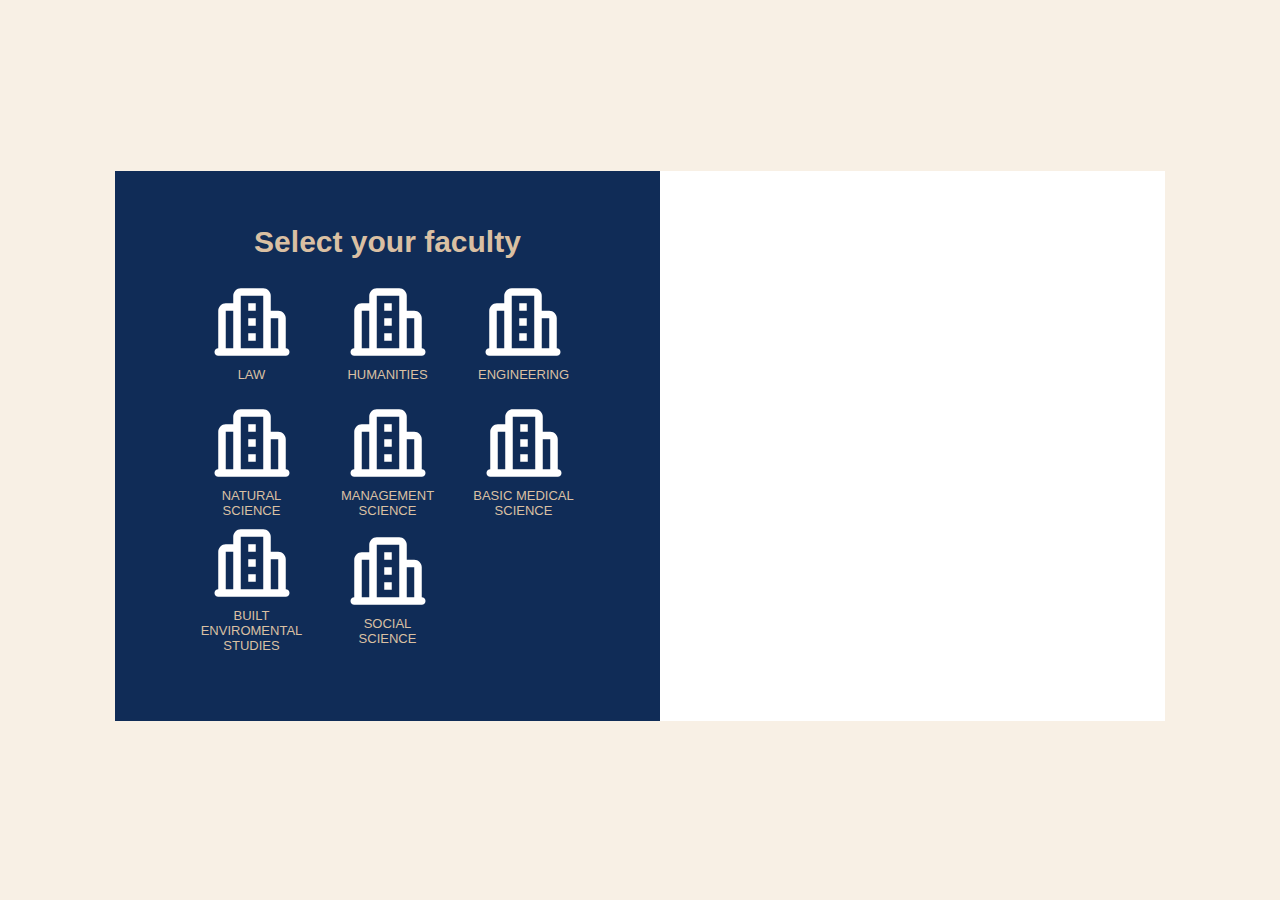
==== reg.html @ 18ea4eb9 "try for the firts time" ====
<!DOCTYPE html>
<html lang="en">
  <head>
    <meta charset="UTF-8" />
    <meta http-equiv="X-UA-Compatible" content="IE=edge" />
    <meta name="viewport" content="width=device-width, initial-scale=1.0" />
    <link rel="stylesheet" href="style/style1.css" />
    <title>Registeration process</title>
  </head>
  <body>
    <main class="main">
      <section class="section opening2" id="section">
        <div class="reg_left">
          <div class="lft_head">
            <h2>Select your faculty</h2>
          </div>
          <div class="faut">
            <div class="faculty" data-id="1" id="">
              <div class="maybe">
                <svg
                  viewBox="0 0 96 96"
                  fill="none"
                  class="img"
                  xmlns="http://www.w3.org/2000/svg"
                >
                  <g clip-path="url(#clip0_440_732)">
                    <path
                      d="M60 12C62.1217 12 64.1566 12.8429 65.6569 14.3431C67.1571 15.8434 68 17.8783 68 20V36H76C78.1217 36 80.1566 36.8429 81.6569 38.3431C83.1571 39.8434 84 41.8783 84 44V76C85.0609 76 86.0783 76.4214 86.8284 77.1716C87.5786 77.9217 88 78.9391 88 80C88 81.0609 87.5786 82.0783 86.8284 82.8284C86.0783 83.5786 85.0609 84 84 84H12C10.9391 84 9.92172 83.5786 9.17157 82.8284C8.42143 82.0783 8 81.0609 8 80C8 78.9391 8.42143 77.9217 9.17157 77.1716C9.92172 76.4214 10.9391 76 12 76V36C12 33.8783 12.8429 31.8434 14.3431 30.3431C15.8434 28.8429 17.8783 28 20 28H28V20C28 17.8783 28.8429 15.8434 30.3431 14.3431C31.8434 12.8429 33.8783 12 36 12H60ZM28 36H20V76H28V36ZM76 44H68V76H76V44ZM60 20H36V76H60V20ZM52 60V68H44V60H52ZM52 44V52H44V44H52ZM52 28V36H44V28H52Z"
                      fill="white"
                    />
                  </g>
                  <defs>
                    <clipPath id="clip0_440_732">
                      <rect width="96" height="96" fill="white" />
                    </clipPath>
                  </defs>
                </svg>
                <div class="faculty_name">law</div>
              </div>
            </div>
            <div class="faculty" data-id="2">
              <div class="maybe">
                <svg
                  viewBox="0 0 96 96"
                  fill="none"
                  class="img"
                  xmlns="http://www.w3.org/2000/svg"
                >
                  <g clip-path="url(#clip0_440_732)">
                    <path
                      d="M60 12C62.1217 12 64.1566 12.8429 65.6569 14.3431C67.1571 15.8434 68 17.8783 68 20V36H76C78.1217 36 80.1566 36.8429 81.6569 38.3431C83.1571 39.8434 84 41.8783 84 44V76C85.0609 76 86.0783 76.4214 86.8284 77.1716C87.5786 77.9217 88 78.9391 88 80C88 81.0609 87.5786 82.0783 86.8284 82.8284C86.0783 83.5786 85.0609 84 84 84H12C10.9391 84 9.92172 83.5786 9.17157 82.8284C8.42143 82.0783 8 81.0609 8 80C8 78.9391 8.42143 77.9217 9.17157 77.1716C9.92172 76.4214 10.9391 76 12 76V36C12 33.8783 12.8429 31.8434 14.3431 30.3431C15.8434 28.8429 17.8783 28 20 28H28V20C28 17.8783 28.8429 15.8434 30.3431 14.3431C31.8434 12.8429 33.8783 12 36 12H60ZM28 36H20V76H28V36ZM76 44H68V76H76V44ZM60 20H36V76H60V20ZM52 60V68H44V60H52ZM52 44V52H44V44H52ZM52 28V36H44V28H52Z"
                      fill="white"
                    />
                  </g>
                  <defs>
                    <clipPath id="clip0_440_732">
                      <rect width="96" height="96" fill="white" />
                    </clipPath>
                  </defs>
                </svg>
                <div class="faculty_name">humanities</div>
              </div>
            </div>
            <div class="faculty" data-id="3">
              <div class="maybe">
                <svg
                  viewBox="0 0 96 96"
                  fill="none"
                  class="img"
                  xmlns="http://www.w3.org/2000/svg"
                >
                  <g clip-path="url(#clip0_440_732)">
                    <path
                      d="M60 12C62.1217 12 64.1566 12.8429 65.6569 14.3431C67.1571 15.8434 68 17.8783 68 20V36H76C78.1217 36 80.1566 36.8429 81.6569 38.3431C83.1571 39.8434 84 41.8783 84 44V76C85.0609 76 86.0783 76.4214 86.8284 77.1716C87.5786 77.9217 88 78.9391 88 80C88 81.0609 87.5786 82.0783 86.8284 82.8284C86.0783 83.5786 85.0609 84 84 84H12C10.9391 84 9.92172 83.5786 9.17157 82.8284C8.42143 82.0783 8 81.0609 8 80C8 78.9391 8.42143 77.9217 9.17157 77.1716C9.92172 76.4214 10.9391 76 12 76V36C12 33.8783 12.8429 31.8434 14.3431 30.3431C15.8434 28.8429 17.8783 28 20 28H28V20C28 17.8783 28.8429 15.8434 30.3431 14.3431C31.8434 12.8429 33.8783 12 36 12H60ZM28 36H20V76H28V36ZM76 44H68V76H76V44ZM60 20H36V76H60V20ZM52 60V68H44V60H52ZM52 44V52H44V44H52ZM52 28V36H44V28H52Z"
                      fill="white"
                    />
                  </g>
                  <defs>
                    <clipPath id="clip0_440_732">
                      <rect width="96" height="96" fill="white" />
                    </clipPath>
                  </defs>
                </svg>
                <div class="faculty_name">engineering</div>
              </div>
            </div>
            <div class="faculty" data-id="4">
              <div class="maybe">
                <svg
                  viewBox="0 0 96 96"
                  fill="none"
                  class="img"
                  xmlns="http://www.w3.org/2000/svg"
                >
                  <g clip-path="url(#clip0_440_732)">
                    <path
                      d="M60 12C62.1217 12 64.1566 12.8429 65.6569 14.3431C67.1571 15.8434 68 17.8783 68 20V36H76C78.1217 36 80.1566 36.8429 81.6569 38.3431C83.1571 39.8434 84 41.8783 84 44V76C85.0609 76 86.0783 76.4214 86.8284 77.1716C87.5786 77.9217 88 78.9391 88 80C88 81.0609 87.5786 82.0783 86.8284 82.8284C86.0783 83.5786 85.0609 84 84 84H12C10.9391 84 9.92172 83.5786 9.17157 82.8284C8.42143 82.0783 8 81.0609 8 80C8 78.9391 8.42143 77.9217 9.17157 77.1716C9.92172 76.4214 10.9391 76 12 76V36C12 33.8783 12.8429 31.8434 14.3431 30.3431C15.8434 28.8429 17.8783 28 20 28H28V20C28 17.8783 28.8429 15.8434 30.3431 14.3431C31.8434 12.8429 33.8783 12 36 12H60ZM28 36H20V76H28V36ZM76 44H68V76H76V44ZM60 20H36V76H60V20ZM52 60V68H44V60H52ZM52 44V52H44V44H52ZM52 28V36H44V28H52Z"
                      fill="white"
                    />
                  </g>
                  <defs>
                    <clipPath id="clip0_440_732">
                      <rect width="96" height="96" fill="white" />
                    </clipPath>
                  </defs>
                </svg>
                <div class="faculty_name">natural science</div>
              </div>
            </div>
            <div class="faculty" data-id="5">
              <div class="maybe">
                <svg
                  viewBox="0 0 96 96"
                  fill="none"
                  class="img"
                  xmlns="http://www.w3.org/2000/svg"
                >
                  <g clip-path="url(#clip0_440_732)">
                    <path
                      d="M60 12C62.1217 12 64.1566 12.8429 65.6569 14.3431C67.1571 15.8434 68 17.8783 68 20V36H76C78.1217 36 80.1566 36.8429 81.6569 38.3431C83.1571 39.8434 84 41.8783 84 44V76C85.0609 76 86.0783 76.4214 86.8284 77.1716C87.5786 77.9217 88 78.9391 88 80C88 81.0609 87.5786 82.0783 86.8284 82.8284C86.0783 83.5786 85.0609 84 84 84H12C10.9391 84 9.92172 83.5786 9.17157 82.8284C8.42143 82.0783 8 81.0609 8 80C8 78.9391 8.42143 77.9217 9.17157 77.1716C9.92172 76.4214 10.9391 76 12 76V36C12 33.8783 12.8429 31.8434 14.3431 30.3431C15.8434 28.8429 17.8783 28 20 28H28V20C28 17.8783 28.8429 15.8434 30.3431 14.3431C31.8434 12.8429 33.8783 12 36 12H60ZM28 36H20V76H28V36ZM76 44H68V76H76V44ZM60 20H36V76H60V20ZM52 60V68H44V60H52ZM52 44V52H44V44H52ZM52 28V36H44V28H52Z"
                      fill="white"
                    />
                  </g>
                  <defs>
                    <clipPath id="clip0_440_732">
                      <rect width="96" height="96" fill="white" />
                    </clipPath>
                  </defs>
                </svg>
                <div class="faculty_name">management science</div>
              </div>
            </div>
            <div class="faculty" data-id="6">
              <div class="maybe">
                <svg
                  viewBox="0 0 96 96"
                  fill="none"
                  class="img"
                  xmlns="http://www.w3.org/2000/svg"
                >
                  <g clip-path="url(#clip0_440_732)">
                    <path
                      d="M60 12C62.1217 12 64.1566 12.8429 65.6569 14.3431C67.1571 15.8434 68 17.8783 68 20V36H76C78.1217 36 80.1566 36.8429 81.6569 38.3431C83.1571 39.8434 84 41.8783 84 44V76C85.0609 76 86.0783 76.4214 86.8284 77.1716C87.5786 77.9217 88 78.9391 88 80C88 81.0609 87.5786 82.0783 86.8284 82.8284C86.0783 83.5786 85.0609 84 84 84H12C10.9391 84 9.92172 83.5786 9.17157 82.8284C8.42143 82.0783 8 81.0609 8 80C8 78.9391 8.42143 77.9217 9.17157 77.1716C9.92172 76.4214 10.9391 76 12 76V36C12 33.8783 12.8429 31.8434 14.3431 30.3431C15.8434 28.8429 17.8783 28 20 28H28V20C28 17.8783 28.8429 15.8434 30.3431 14.3431C31.8434 12.8429 33.8783 12 36 12H60ZM28 36H20V76H28V36ZM76 44H68V76H76V44ZM60 20H36V76H60V20ZM52 60V68H44V60H52ZM52 44V52H44V44H52ZM52 28V36H44V28H52Z"
                      fill="white"
                    />
                  </g>
                  <defs>
                    <clipPath id="clip0_440_732">
                      <rect width="96" height="96" fill="white" />
                    </clipPath>
                  </defs>
                </svg>
                <div class="faculty_name">basic medical science</div>
              </div>
            </div>
            <div class="faculty" data-id="7">
              <div class="maybe"><svg
                viewBox="0 0 96 96"
                fill="none"
                class="img"
                xmlns="http://www.w3.org/2000/svg"
              >
                <g clip-path="url(#clip0_440_732)">
                  <path
                    d="M60 12C62.1217 12 64.1566 12.8429 65.6569 14.3431C67.1571 15.8434 68 17.8783 68 20V36H76C78.1217 36 80.1566 36.8429 81.6569 38.3431C83.1571 39.8434 84 41.8783 84 44V76C85.0609 76 86.0783 76.4214 86.8284 77.1716C87.5786 77.9217 88 78.9391 88 80C88 81.0609 87.5786 82.0783 86.8284 82.8284C86.0783 83.5786 85.0609 84 84 84H12C10.9391 84 9.92172 83.5786 9.17157 82.8284C8.42143 82.0783 8 81.0609 8 80C8 78.9391 8.42143 77.9217 9.17157 77.1716C9.92172 76.4214 10.9391 76 12 76V36C12 33.8783 12.8429 31.8434 14.3431 30.3431C15.8434 28.8429 17.8783 28 20 28H28V20C28 17.8783 28.8429 15.8434 30.3431 14.3431C31.8434 12.8429 33.8783 12 36 12H60ZM28 36H20V76H28V36ZM76 44H68V76H76V44ZM60 20H36V76H60V20ZM52 60V68H44V60H52ZM52 44V52H44V44H52ZM52 28V36H44V28H52Z"
                    fill="white"
                  />
                </g>
                <defs>
                  <clipPath id="clip0_440_732">
                    <rect width="96" height="96" fill="white" />
                  </clipPath>
                </defs>
              </svg>
              <div class="faculty_name">built enviromental studies</div></div>
              
            </div>
            <div class="faculty" data-id="8">
              <div class="maybe"><svg
                viewBox="0 0 96 96"
                fill="none"
                class="img"
                xmlns="http://www.w3.org/2000/svg"
              >
                <g clip-path="url(#clip0_440_732)">
                  <path
                    d="M60 12C62.1217 12 64.1566 12.8429 65.6569 14.3431C67.1571 15.8434 68 17.8783 68 20V36H76C78.1217 36 80.1566 36.8429 81.6569 38.3431C83.1571 39.8434 84 41.8783 84 44V76C85.0609 76 86.0783 76.4214 86.8284 77.1716C87.5786 77.9217 88 78.9391 88 80C88 81.0609 87.5786 82.0783 86.8284 82.8284C86.0783 83.5786 85.0609 84 84 84H12C10.9391 84 9.92172 83.5786 9.17157 82.8284C8.42143 82.0783 8 81.0609 8 80C8 78.9391 8.42143 77.9217 9.17157 77.1716C9.92172 76.4214 10.9391 76 12 76V36C12 33.8783 12.8429 31.8434 14.3431 30.3431C15.8434 28.8429 17.8783 28 20 28H28V20C28 17.8783 28.8429 15.8434 30.3431 14.3431C31.8434 12.8429 33.8783 12 36 12H60ZM28 36H20V76H28V36ZM76 44H68V76H76V44ZM60 20H36V76H60V20ZM52 60V68H44V60H52ZM52 44V52H44V44H52ZM52 28V36H44V28H52Z"
                    fill="white"
                  />
                </g>
                <defs>
                  <clipPath id="clip0_440_732">
                    <rect width="96" height="96" fill="white" />
                  </clipPath>
                </defs>
              </svg>
              <div class="faculty_name">social science</div></div>
              
            </div>
          </div>
          <div class="reg_lf_container">
            <button class="reg_btn" id="but">next</button>
          </div>
        </div>
        <div class="reg_right">
          <div class="department">
            <div class="depart_head hidden">
              <h2>Select your department</h2>
            </div>
            <div class="depart_container"></div>
            <div class="reg_btn_container hidden">
              <button class="reg_btn">finish</button>
            </div>
          </div>
        </div>
      </section>
    </main>
    <script src="script/script.js"></script>
  </body>
</html>
---- style/style1.css ----
* {
  padding: 0;
  margin: 0;
}
@font-face {
  font-family: inter;
  src: url(font/Inter-Light.ttf);
}
@font-face {
  font-family: inte_re;
  src: url(font/Inter-Regular.ttf);
}
@font-face {
  font-family: inter_li;
  src: url(font/Inter-Thin.ttf);
}
:root {
  --color-blue: rgba(16, 44, 87, 1);
  --color-white: rgba(255, 255, 255, 1);
  --color-cream: rgba(248, 240, 229, 1);
  --color-gold: rgba(218, 192, 163, 1);
}
body {
  background-color: var(--color-cream);
  font-weight: 400;
  font-size: 16px;
  font-family: inter_re, sans-serif;
}
.main {
  display: flex;
  height: 99vh;
  justify-content: center;
  align-items: center;
  padding: 0 20px;
}
.section {
  min-height: 550px;
  width: 1050px;
  display: flex;
}
/* left side */
.left_side {
  height: inherit;
  flex: 1;
  display: flex;
  flex-direction: column;
  align-items: center;
  justify-content: center;
  background-color: var(--color-white);
  color: var(--color-blue);
}
.left_side h2,
.right_side h2,
.reg_left h2,
.reg_right h2 {
  font-size: 30px;
  font-weight: 700;
  line-height: 38.75px;
  font-family: inter_re, sans-serif;
  cursor: default;
}

.input {
  width: 280px;
  height: 35px;
  padding: 0 10px;
  border: 2px solid var(--color-blue);
  border-radius: 8px;
}
.input:focus {
  outline: none;
}
.input_container {
  margin-top: 10px;
}
.head_container {
  display: flex;
  align-items: center;
}

.left_side .btn {
  color: var(--color-gold);
  text-transform: capitalize;
  width: 100%;
  height: 35px;
  border-radius: 8px;
  border: none;
  background-color: var(--color-blue);
  cursor: pointer;
}
.btn_container {
  margin-top: 20px;
}
/* end of left side */
/* right side */
.right_side {
  height: inherit;
  flex: 1;
  display: flex;
  flex-direction: column;
  justify-content: center;
  align-items: center;
  color: var(--color-cream);
  background-color: var(--color-blue);
}
.right_side h2 {
  text-transform: uppercase;
}
.right_header {
  /* border: 1px solid red; */
  width: 345px;
}
.right_para {
  height: 19px;
  padding: 2px;
}
p {
  line-height: 19px;
  font-family: inter_li, sans-serif;
}
a {
  text-decoration: none;
  color: inherit;
  width: inherit;
  padding: 10px 0 10px 0;
  display: inline-block;
  border: 1px solid;
  text-align: center;
  border-radius: 16px;
  text-transform: uppercase;
  transition: 0.2s;
  cursor: pointer;
}
.right_btn {
  width: 360px;
  /*  border: 1px solid red; */
  height: 40px;
  margin-top: 13px;
}
a:hover {
  background-color: var(--color-white);
  color: var(--color-blue);
}

/* reg.html: another page */
.reg_left,
.reg_right {
  flex: 1;
}

/* reg_left */
.reg_left {
  display: flex;
  flex-direction: column;
  justify-content: center;
  align-items: center;
  background-color: var(--color-blue);
  color: var(--color-gold);
  padding: 20px;
}
.faut {
  margin-top: 8px;
  /* border: 1px solid orange; */
  width: 400px;
  display: grid;
  grid-template-columns: repeat(3, 1fr); /*Three columns with equal width */
  grid-gap: 8px; /* Gap between grid items */
}
.maybe {
  background-color: transparent;
  width: inherit;
  display: flex;
  flex-direction: column;
  justify-content: center;
  align-items: center;
}
.faculty {
  height: 100px;
  /*   border: 1px solid green; */
  display: flex;
  justify-content: center;
  align-items: center;
  padding: 10px;
  cursor: default;
}
.img {
  height: 90px;
}
.faculty_name {
  width: 100%;
  /* height: 30px; */
  /*   border: 1px solid red; */
  text-transform: uppercase;
  font-size: 13px;
  text-align: center;
}
.reg_lf_container {
  display: flex;
  justify-content: center;
  align-items: center;
  width: 300px;
}
#but {
  display: none;
}
.clicked {
  background-color: rgba(1, 25, 62, 1);
}
/* reg_right */
.reg_right {
  background-color: var(--color-white);
  display: flex;
  justify-content: center;
  align-items: center;
}
.department {
  /* border: 1px solid black; */
  width: 430px;
  height: 460px;
  display: flex;
  /* justify-content: center; */
  align-items: center;
  flex-direction: column;
}
.depart_head {
  color: var(--color-blue);
}
.depart {
  text-transform: uppercase;
  width: 100%;
  max-width: 360px;
  padding: 7px;
  margin-top: 10px;
  /*  border: 1px solid red; */
  background-color: rgba(237, 237, 237, 1);
  cursor: default;
}
.depart_container {
  width: 100%;
  display: flex;
  align-items: center;
  /* border: 1px solid yellow; */
  flex-direction: column;
  overflow-x: auto;
  scrollbar-color: rgba(237, 237, 237, 1);
  height: 420px;
}
.depart_container::-webkit-scrollbar-thumb {
  background-color: var(--color-blue);
  border-radius: 8px;
}
.depart_container::-webkit-scrollbar {
  background-color: rgba(237, 237, 237, 1);
}
.div_clicked {
  background-color: var(--color-blue);
}
.hidden {
  opacity: 0;
}
.opening {
  animation: Showing 0.5s;
  opacity: 1;
}
.opening2 {
  animation: Showing 1.5s;
}
@keyframes Showing {
  0% {
    opacity: 0;
  }
  100% {
    opacity: 1;
  }
}
.reg_btn_container,
.reg_lf_container {
  padding: 6px 0;
  display: flex;
  align-items: center;
  justify-content: end;
  margin-top: 10px;
}
.reg_btn_container {
  width: inherit;
}
.reg_btn {
  width: 80px;
  padding: 7px 0;
  font-size: 13px;
  text-transform: capitalize;
  background-color: var(--color-blue);
  color: var(--color-white);
  border: none;
  border-radius: 8px;
  cursor: pointer;
}

/* for phones */
@media only screen and (min-width: 320px) and (max-width: 768px) {
  .main {
    align-items: normal;
    padding: 0;
  }

  .section {
    flex-direction: column-reverse;
  }
  /* right side */
  .right_side h2 {
    font-size: 24px;
  }
  .right_header {
    width: 230px;
  }
  .right_para {
    width: 230px;
    height: auto;
  }
  .right_btn {
    width: 100%;
    display: flex;
    justify-content: center;
  }
  a {
    font-family: inter_li, sans-serif;
    padding: 8px 16px;
    width: 108px;
  }
  a:hover {
    background-color: var(--color-blue);
    color: var(--color-white);
  }
  /* end of right side */
  /* left side */
  .input {
    width: 250px;
  }
  .left_side .btn {
    padding: 8px 0;
    height: 45px;
    font-size: 24px;
  }
  .left_side {
    padding: 10px;
  }
  /* reg.html */
  .reg_right {
    display: none;
  }
  /* reg_lft */
  .reg_left {
    background-color: transparent;
  }
  .faut {
    display: flex;
    justify-content: center;
    align-items: center;
    flex-direction: column;
    width: auto;
    padding: 5px;
  }
  .img {
    height: 26px;
  }
  .faculty {
    width: 320px;
    height: auto;
    flex-direction: row;
    background-color: var(--color-blue);
    border-radius: 8px;
  }
  .faculty_name {
    text-align: start;
    margin-left: 12px;
  }
  .reg_left h2 {
    color: var(--color-blue);
  }
  #but {
    display: block;
    background-color: var(--color-blue);
  }
  #section {
    background-color: var(--color-white);
  }
  .maybe {
    display: flex;
    justify-content: center;
    align-items: center;
    flex-direction: row;
    width: inherit;
  }
  .reg_lf_container {
    width: 350px;
  }
  /* reg_right */
  .department {
    width: 90%;
    height: 60%;
    padding: 5px;
  }
  .depart_head h2 {
    font-size: 26px;
  }
  .depart {
    width: 85%;
    font-size: 14px;
  }
  .depart_container {
    width: 85%;
    height: 80%;
    overflow-x: auto;
  }
}

/* for tablet */
@media only screen and (min-width: 768px) and (max-width: 1024px) {
  .right_btn {
    width: 290px;
    margin-top: 20px;
  }
  .right_side {
    padding: 10px;
  }
  .right_para {
    height: auto;
    display: flex;
    justify-content: center;
  }
  p {
    width: 90%;
  }
  .right_header {
    display: flex;
    justify-content: center;
  }
  .right_side h2 {
    width: 90%;
  }

  /* reg.html */
  .reg_left {
    border: 1px solid yellow;
  }
  .img {
    height: 70px;
  }
  .faut {
    width: 330px;
    padding: 5px;
  }
  .faculty {
    padding: 5px;
    width: 85%;
  }
  .faculty_name {
    font-size: 11px;
  }
  /* reg_right */

  .department {
    width: 90%;
    height: 80%;
    padding: 5px;
  }
  .depart_head h2 {
    font-size: 24px;
  }
  .depart {
    width: 90%;
    font-size: 13px;
  }
  .depart_container {
    height: 90%;
  }
}
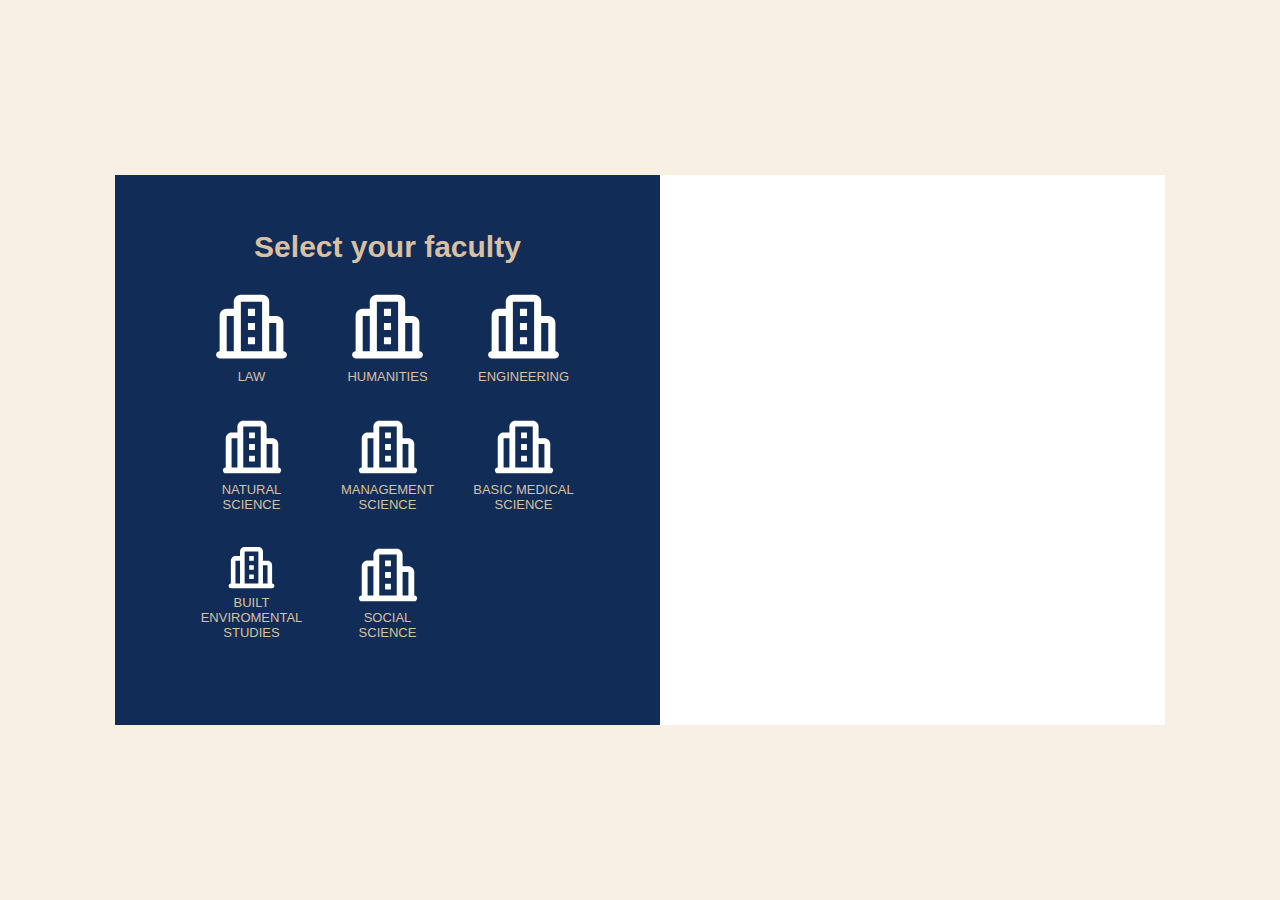
==== commit d3d0cc76: "added previous button in the departemntal page[C" ====
--- a/reg.html
+++ b/reg.html
@@ -16,190 +16,176 @@
           </div>
           <div class="faut">
             <div class="faculty" data-id="1" id="">
-              <div class="maybe">
-                <svg
-                  viewBox="0 0 96 96"
-                  fill="none"
-                  class="img"
-                  xmlns="http://www.w3.org/2000/svg"
-                >
-                  <g clip-path="url(#clip0_440_732)">
-                    <path
-                      d="M60 12C62.1217 12 64.1566 12.8429 65.6569 14.3431C67.1571 15.8434 68 17.8783 68 20V36H76C78.1217 36 80.1566 36.8429 81.6569 38.3431C83.1571 39.8434 84 41.8783 84 44V76C85.0609 76 86.0783 76.4214 86.8284 77.1716C87.5786 77.9217 88 78.9391 88 80C88 81.0609 87.5786 82.0783 86.8284 82.8284C86.0783 83.5786 85.0609 84 84 84H12C10.9391 84 9.92172 83.5786 9.17157 82.8284C8.42143 82.0783 8 81.0609 8 80C8 78.9391 8.42143 77.9217 9.17157 77.1716C9.92172 76.4214 10.9391 76 12 76V36C12 33.8783 12.8429 31.8434 14.3431 30.3431C15.8434 28.8429 17.8783 28 20 28H28V20C28 17.8783 28.8429 15.8434 30.3431 14.3431C31.8434 12.8429 33.8783 12 36 12H60ZM28 36H20V76H28V36ZM76 44H68V76H76V44ZM60 20H36V76H60V20ZM52 60V68H44V60H52ZM52 44V52H44V44H52ZM52 28V36H44V28H52Z"
-                      fill="white"
-                    />
-                  </g>
-                  <defs>
-                    <clipPath id="clip0_440_732">
-                      <rect width="96" height="96" fill="white" />
-                    </clipPath>
-                  </defs>
-                </svg>
-                <div class="faculty_name">law</div>
-              </div>
+              <svg
+                viewBox="0 0 96 96"
+                fill="none"
+                class="img"
+                xmlns="http://www.w3.org/2000/svg"
+              >
+                <g clip-path="url(#clip0_440_732)">
+                  <path
+                    d="M60 12C62.1217 12 64.1566 12.8429 65.6569 14.3431C67.1571 15.8434 68 17.8783 68 20V36H76C78.1217 36 80.1566 36.8429 81.6569 38.3431C83.1571 39.8434 84 41.8783 84 44V76C85.0609 76 86.0783 76.4214 86.8284 77.1716C87.5786 77.9217 88 78.9391 88 80C88 81.0609 87.5786 82.0783 86.8284 82.8284C86.0783 83.5786 85.0609 84 84 84H12C10.9391 84 9.92172 83.5786 9.17157 82.8284C8.42143 82.0783 8 81.0609 8 80C8 78.9391 8.42143 77.9217 9.17157 77.1716C9.92172 76.4214 10.9391 76 12 76V36C12 33.8783 12.8429 31.8434 14.3431 30.3431C15.8434 28.8429 17.8783 28 20 28H28V20C28 17.8783 28.8429 15.8434 30.3431 14.3431C31.8434 12.8429 33.8783 12 36 12H60ZM28 36H20V76H28V36ZM76 44H68V76H76V44ZM60 20H36V76H60V20ZM52 60V68H44V60H52ZM52 44V52H44V44H52ZM52 28V36H44V28H52Z"
+                    fill="white"
+                  />
+                </g>
+                <defs>
+                  <clipPath id="clip0_440_732">
+                    <rect width="96" height="96" fill="white" />
+                  </clipPath>
+                </defs>
+              </svg>
+              <div class="faculty_name">law</div>
             </div>
             <div class="faculty" data-id="2">
-              <div class="maybe">
-                <svg
-                  viewBox="0 0 96 96"
-                  fill="none"
-                  class="img"
-                  xmlns="http://www.w3.org/2000/svg"
-                >
-                  <g clip-path="url(#clip0_440_732)">
-                    <path
-                      d="M60 12C62.1217 12 64.1566 12.8429 65.6569 14.3431C67.1571 15.8434 68 17.8783 68 20V36H76C78.1217 36 80.1566 36.8429 81.6569 38.3431C83.1571 39.8434 84 41.8783 84 44V76C85.0609 76 86.0783 76.4214 86.8284 77.1716C87.5786 77.9217 88 78.9391 88 80C88 81.0609 87.5786 82.0783 86.8284 82.8284C86.0783 83.5786 85.0609 84 84 84H12C10.9391 84 9.92172 83.5786 9.17157 82.8284C8.42143 82.0783 8 81.0609 8 80C8 78.9391 8.42143 77.9217 9.17157 77.1716C9.92172 76.4214 10.9391 76 12 76V36C12 33.8783 12.8429 31.8434 14.3431 30.3431C15.8434 28.8429 17.8783 28 20 28H28V20C28 17.8783 28.8429 15.8434 30.3431 14.3431C31.8434 12.8429 33.8783 12 36 12H60ZM28 36H20V76H28V36ZM76 44H68V76H76V44ZM60 20H36V76H60V20ZM52 60V68H44V60H52ZM52 44V52H44V44H52ZM52 28V36H44V28H52Z"
-                      fill="white"
-                    />
-                  </g>
-                  <defs>
-                    <clipPath id="clip0_440_732">
-                      <rect width="96" height="96" fill="white" />
-                    </clipPath>
-                  </defs>
-                </svg>
-                <div class="faculty_name">humanities</div>
-              </div>
+              <svg
+                viewBox="0 0 96 96"
+                fill="none"
+                class="img"
+                xmlns="http://www.w3.org/2000/svg"
+              >
+                <g clip-path="url(#clip0_440_732)">
+                  <path
+                    d="M60 12C62.1217 12 64.1566 12.8429 65.6569 14.3431C67.1571 15.8434 68 17.8783 68 20V36H76C78.1217 36 80.1566 36.8429 81.6569 38.3431C83.1571 39.8434 84 41.8783 84 44V76C85.0609 76 86.0783 76.4214 86.8284 77.1716C87.5786 77.9217 88 78.9391 88 80C88 81.0609 87.5786 82.0783 86.8284 82.8284C86.0783 83.5786 85.0609 84 84 84H12C10.9391 84 9.92172 83.5786 9.17157 82.8284C8.42143 82.0783 8 81.0609 8 80C8 78.9391 8.42143 77.9217 9.17157 77.1716C9.92172 76.4214 10.9391 76 12 76V36C12 33.8783 12.8429 31.8434 14.3431 30.3431C15.8434 28.8429 17.8783 28 20 28H28V20C28 17.8783 28.8429 15.8434 30.3431 14.3431C31.8434 12.8429 33.8783 12 36 12H60ZM28 36H20V76H28V36ZM76 44H68V76H76V44ZM60 20H36V76H60V20ZM52 60V68H44V60H52ZM52 44V52H44V44H52ZM52 28V36H44V28H52Z"
+                    fill="white"
+                  />
+                </g>
+                <defs>
+                  <clipPath id="clip0_440_732">
+                    <rect width="96" height="96" fill="white" />
+                  </clipPath>
+                </defs>
+              </svg>
+              <div class="faculty_name">humanities</div>
             </div>
             <div class="faculty" data-id="3">
-              <div class="maybe">
-                <svg
-                  viewBox="0 0 96 96"
-                  fill="none"
-                  class="img"
-                  xmlns="http://www.w3.org/2000/svg"
-                >
-                  <g clip-path="url(#clip0_440_732)">
-                    <path
-                      d="M60 12C62.1217 12 64.1566 12.8429 65.6569 14.3431C67.1571 15.8434 68 17.8783 68 20V36H76C78.1217 36 80.1566 36.8429 81.6569 38.3431C83.1571 39.8434 84 41.8783 84 44V76C85.0609 76 86.0783 76.4214 86.8284 77.1716C87.5786 77.9217 88 78.9391 88 80C88 81.0609 87.5786 82.0783 86.8284 82.8284C86.0783 83.5786 85.0609 84 84 84H12C10.9391 84 9.92172 83.5786 9.17157 82.8284C8.42143 82.0783 8 81.0609 8 80C8 78.9391 8.42143 77.9217 9.17157 77.1716C9.92172 76.4214 10.9391 76 12 76V36C12 33.8783 12.8429 31.8434 14.3431 30.3431C15.8434 28.8429 17.8783 28 20 28H28V20C28 17.8783 28.8429 15.8434 30.3431 14.3431C31.8434 12.8429 33.8783 12 36 12H60ZM28 36H20V76H28V36ZM76 44H68V76H76V44ZM60 20H36V76H60V20ZM52 60V68H44V60H52ZM52 44V52H44V44H52ZM52 28V36H44V28H52Z"
-                      fill="white"
-                    />
-                  </g>
-                  <defs>
-                    <clipPath id="clip0_440_732">
-                      <rect width="96" height="96" fill="white" />
-                    </clipPath>
-                  </defs>
-                </svg>
-                <div class="faculty_name">engineering</div>
-              </div>
+              <svg
+                viewBox="0 0 96 96"
+                fill="none"
+                class="img"
+                xmlns="http://www.w3.org/2000/svg"
+              >
+                <g clip-path="url(#clip0_440_732)">
+                  <path
+                    d="M60 12C62.1217 12 64.1566 12.8429 65.6569 14.3431C67.1571 15.8434 68 17.8783 68 20V36H76C78.1217 36 80.1566 36.8429 81.6569 38.3431C83.1571 39.8434 84 41.8783 84 44V76C85.0609 76 86.0783 76.4214 86.8284 77.1716C87.5786 77.9217 88 78.9391 88 80C88 81.0609 87.5786 82.0783 86.8284 82.8284C86.0783 83.5786 85.0609 84 84 84H12C10.9391 84 9.92172 83.5786 9.17157 82.8284C8.42143 82.0783 8 81.0609 8 80C8 78.9391 8.42143 77.9217 9.17157 77.1716C9.92172 76.4214 10.9391 76 12 76V36C12 33.8783 12.8429 31.8434 14.3431 30.3431C15.8434 28.8429 17.8783 28 20 28H28V20C28 17.8783 28.8429 15.8434 30.3431 14.3431C31.8434 12.8429 33.8783 12 36 12H60ZM28 36H20V76H28V36ZM76 44H68V76H76V44ZM60 20H36V76H60V20ZM52 60V68H44V60H52ZM52 44V52H44V44H52ZM52 28V36H44V28H52Z"
+                    fill="white"
+                  />
+                </g>
+                <defs>
+                  <clipPath id="clip0_440_732">
+                    <rect width="96" height="96" fill="white" />
+                  </clipPath>
+                </defs>
+              </svg>
+              <div class="faculty_name">engineering</div>
             </div>
             <div class="faculty" data-id="4">
-              <div class="maybe">
-                <svg
-                  viewBox="0 0 96 96"
-                  fill="none"
-                  class="img"
-                  xmlns="http://www.w3.org/2000/svg"
-                >
-                  <g clip-path="url(#clip0_440_732)">
-                    <path
-                      d="M60 12C62.1217 12 64.1566 12.8429 65.6569 14.3431C67.1571 15.8434 68 17.8783 68 20V36H76C78.1217 36 80.1566 36.8429 81.6569 38.3431C83.1571 39.8434 84 41.8783 84 44V76C85.0609 76 86.0783 76.4214 86.8284 77.1716C87.5786 77.9217 88 78.9391 88 80C88 81.0609 87.5786 82.0783 86.8284 82.8284C86.0783 83.5786 85.0609 84 84 84H12C10.9391 84 9.92172 83.5786 9.17157 82.8284C8.42143 82.0783 8 81.0609 8 80C8 78.9391 8.42143 77.9217 9.17157 77.1716C9.92172 76.4214 10.9391 76 12 76V36C12 33.8783 12.8429 31.8434 14.3431 30.3431C15.8434 28.8429 17.8783 28 20 28H28V20C28 17.8783 28.8429 15.8434 30.3431 14.3431C31.8434 12.8429 33.8783 12 36 12H60ZM28 36H20V76H28V36ZM76 44H68V76H76V44ZM60 20H36V76H60V20ZM52 60V68H44V60H52ZM52 44V52H44V44H52ZM52 28V36H44V28H52Z"
-                      fill="white"
-                    />
-                  </g>
-                  <defs>
-                    <clipPath id="clip0_440_732">
-                      <rect width="96" height="96" fill="white" />
-                    </clipPath>
-                  </defs>
-                </svg>
-                <div class="faculty_name">natural science</div>
-              </div>
+              <svg
+                viewBox="0 0 96 96"
+                fill="none"
+                class="img"
+                xmlns="http://www.w3.org/2000/svg"
+              >
+                <g clip-path="url(#clip0_440_732)">
+                  <path
+                    d="M60 12C62.1217 12 64.1566 12.8429 65.6569 14.3431C67.1571 15.8434 68 17.8783 68 20V36H76C78.1217 36 80.1566 36.8429 81.6569 38.3431C83.1571 39.8434 84 41.8783 84 44V76C85.0609 76 86.0783 76.4214 86.8284 77.1716C87.5786 77.9217 88 78.9391 88 80C88 81.0609 87.5786 82.0783 86.8284 82.8284C86.0783 83.5786 85.0609 84 84 84H12C10.9391 84 9.92172 83.5786 9.17157 82.8284C8.42143 82.0783 8 81.0609 8 80C8 78.9391 8.42143 77.9217 9.17157 77.1716C9.92172 76.4214 10.9391 76 12 76V36C12 33.8783 12.8429 31.8434 14.3431 30.3431C15.8434 28.8429 17.8783 28 20 28H28V20C28 17.8783 28.8429 15.8434 30.3431 14.3431C31.8434 12.8429 33.8783 12 36 12H60ZM28 36H20V76H28V36ZM76 44H68V76H76V44ZM60 20H36V76H60V20ZM52 60V68H44V60H52ZM52 44V52H44V44H52ZM52 28V36H44V28H52Z"
+                    fill="white"
+                  />
+                </g>
+                <defs>
+                  <clipPath id="clip0_440_732">
+                    <rect width="96" height="96" fill="white" />
+                  </clipPath>
+                </defs>
+              </svg>
+              <div class="faculty_name">natural science</div>
             </div>
             <div class="faculty" data-id="5">
-              <div class="maybe">
-                <svg
-                  viewBox="0 0 96 96"
-                  fill="none"
-                  class="img"
-                  xmlns="http://www.w3.org/2000/svg"
-                >
-                  <g clip-path="url(#clip0_440_732)">
-                    <path
-                      d="M60 12C62.1217 12 64.1566 12.8429 65.6569 14.3431C67.1571 15.8434 68 17.8783 68 20V36H76C78.1217 36 80.1566 36.8429 81.6569 38.3431C83.1571 39.8434 84 41.8783 84 44V76C85.0609 76 86.0783 76.4214 86.8284 77.1716C87.5786 77.9217 88 78.9391 88 80C88 81.0609 87.5786 82.0783 86.8284 82.8284C86.0783 83.5786 85.0609 84 84 84H12C10.9391 84 9.92172 83.5786 9.17157 82.8284C8.42143 82.0783 8 81.0609 8 80C8 78.9391 8.42143 77.9217 9.17157 77.1716C9.92172 76.4214 10.9391 76 12 76V36C12 33.8783 12.8429 31.8434 14.3431 30.3431C15.8434 28.8429 17.8783 28 20 28H28V20C28 17.8783 28.8429 15.8434 30.3431 14.3431C31.8434 12.8429 33.8783 12 36 12H60ZM28 36H20V76H28V36ZM76 44H68V76H76V44ZM60 20H36V76H60V20ZM52 60V68H44V60H52ZM52 44V52H44V44H52ZM52 28V36H44V28H52Z"
-                      fill="white"
-                    />
-                  </g>
-                  <defs>
-                    <clipPath id="clip0_440_732">
-                      <rect width="96" height="96" fill="white" />
-                    </clipPath>
-                  </defs>
-                </svg>
-                <div class="faculty_name">management science</div>
-              </div>
+              <svg
+                viewBox="0 0 96 96"
+                fill="none"
+                class="img"
+                xmlns="http://www.w3.org/2000/svg"
+              >
+                <g clip-path="url(#clip0_440_732)">
+                  <path
+                    d="M60 12C62.1217 12 64.1566 12.8429 65.6569 14.3431C67.1571 15.8434 68 17.8783 68 20V36H76C78.1217 36 80.1566 36.8429 81.6569 38.3431C83.1571 39.8434 84 41.8783 84 44V76C85.0609 76 86.0783 76.4214 86.8284 77.1716C87.5786 77.9217 88 78.9391 88 80C88 81.0609 87.5786 82.0783 86.8284 82.8284C86.0783 83.5786 85.0609 84 84 84H12C10.9391 84 9.92172 83.5786 9.17157 82.8284C8.42143 82.0783 8 81.0609 8 80C8 78.9391 8.42143 77.9217 9.17157 77.1716C9.92172 76.4214 10.9391 76 12 76V36C12 33.8783 12.8429 31.8434 14.3431 30.3431C15.8434 28.8429 17.8783 28 20 28H28V20C28 17.8783 28.8429 15.8434 30.3431 14.3431C31.8434 12.8429 33.8783 12 36 12H60ZM28 36H20V76H28V36ZM76 44H68V76H76V44ZM60 20H36V76H60V20ZM52 60V68H44V60H52ZM52 44V52H44V44H52ZM52 28V36H44V28H52Z"
+                    fill="white"
+                  />
+                </g>
+                <defs>
+                  <clipPath id="clip0_440_732">
+                    <rect width="96" height="96" fill="white" />
+                  </clipPath>
+                </defs>
+              </svg>
+              <div class="faculty_name">management science</div>
             </div>
             <div class="faculty" data-id="6">
-              <div class="maybe">
-                <svg
-                  viewBox="0 0 96 96"
-                  fill="none"
-                  class="img"
-                  xmlns="http://www.w3.org/2000/svg"
-                >
-                  <g clip-path="url(#clip0_440_732)">
-                    <path
-                      d="M60 12C62.1217 12 64.1566 12.8429 65.6569 14.3431C67.1571 15.8434 68 17.8783 68 20V36H76C78.1217 36 80.1566 36.8429 81.6569 38.3431C83.1571 39.8434 84 41.8783 84 44V76C85.0609 76 86.0783 76.4214 86.8284 77.1716C87.5786 77.9217 88 78.9391 88 80C88 81.0609 87.5786 82.0783 86.8284 82.8284C86.0783 83.5786 85.0609 84 84 84H12C10.9391 84 9.92172 83.5786 9.17157 82.8284C8.42143 82.0783 8 81.0609 8 80C8 78.9391 8.42143 77.9217 9.17157 77.1716C9.92172 76.4214 10.9391 76 12 76V36C12 33.8783 12.8429 31.8434 14.3431 30.3431C15.8434 28.8429 17.8783 28 20 28H28V20C28 17.8783 28.8429 15.8434 30.3431 14.3431C31.8434 12.8429 33.8783 12 36 12H60ZM28 36H20V76H28V36ZM76 44H68V76H76V44ZM60 20H36V76H60V20ZM52 60V68H44V60H52ZM52 44V52H44V44H52ZM52 28V36H44V28H52Z"
-                      fill="white"
-                    />
-                  </g>
-                  <defs>
-                    <clipPath id="clip0_440_732">
-                      <rect width="96" height="96" fill="white" />
-                    </clipPath>
-                  </defs>
-                </svg>
-                <div class="faculty_name">basic medical science</div>
-              </div>
+              <svg
+                viewBox="0 0 96 96"
+                fill="none"
+                class="img"
+                xmlns="http://www.w3.org/2000/svg"
+              >
+                <g clip-path="url(#clip0_440_732)">
+                  <path
+                    d="M60 12C62.1217 12 64.1566 12.8429 65.6569 14.3431C67.1571 15.8434 68 17.8783 68 20V36H76C78.1217 36 80.1566 36.8429 81.6569 38.3431C83.1571 39.8434 84 41.8783 84 44V76C85.0609 76 86.0783 76.4214 86.8284 77.1716C87.5786 77.9217 88 78.9391 88 80C88 81.0609 87.5786 82.0783 86.8284 82.8284C86.0783 83.5786 85.0609 84 84 84H12C10.9391 84 9.92172 83.5786 9.17157 82.8284C8.42143 82.0783 8 81.0609 8 80C8 78.9391 8.42143 77.9217 9.17157 77.1716C9.92172 76.4214 10.9391 76 12 76V36C12 33.8783 12.8429 31.8434 14.3431 30.3431C15.8434 28.8429 17.8783 28 20 28H28V20C28 17.8783 28.8429 15.8434 30.3431 14.3431C31.8434 12.8429 33.8783 12 36 12H60ZM28 36H20V76H28V36ZM76 44H68V76H76V44ZM60 20H36V76H60V20ZM52 60V68H44V60H52ZM52 44V52H44V44H52ZM52 28V36H44V28H52Z"
+                    fill="white"
+                  />
+                </g>
+                <defs>
+                  <clipPath id="clip0_440_732">
+                    <rect width="96" height="96" fill="white" />
+                  </clipPath>
+                </defs>
+              </svg>
+              <div class="faculty_name">basic medical science</div>
             </div>
             <div class="faculty" data-id="7">
-              <div class="maybe"><svg
-                viewBox="0 0 96 96"
-                fill="none"
-                class="img"
-                xmlns="http://www.w3.org/2000/svg"
-              >
-                <g clip-path="url(#clip0_440_732)">
-                  <path
-                    d="M60 12C62.1217 12 64.1566 12.8429 65.6569 14.3431C67.1571 15.8434 68 17.8783 68 20V36H76C78.1217 36 80.1566 36.8429 81.6569 38.3431C83.1571 39.8434 84 41.8783 84 44V76C85.0609 76 86.0783 76.4214 86.8284 77.1716C87.5786 77.9217 88 78.9391 88 80C88 81.0609 87.5786 82.0783 86.8284 82.8284C86.0783 83.5786 85.0609 84 84 84H12C10.9391 84 9.92172 83.5786 9.17157 82.8284C8.42143 82.0783 8 81.0609 8 80C8 78.9391 8.42143 77.9217 9.17157 77.1716C9.92172 76.4214 10.9391 76 12 76V36C12 33.8783 12.8429 31.8434 14.3431 30.3431C15.8434 28.8429 17.8783 28 20 28H28V20C28 17.8783 28.8429 15.8434 30.3431 14.3431C31.8434 12.8429 33.8783 12 36 12H60ZM28 36H20V76H28V36ZM76 44H68V76H76V44ZM60 20H36V76H60V20ZM52 60V68H44V60H52ZM52 44V52H44V44H52ZM52 28V36H44V28H52Z"
-                    fill="white"
-                  />
-                </g>
-                <defs>
-                  <clipPath id="clip0_440_732">
-                    <rect width="96" height="96" fill="white" />
-                  </clipPath>
-                </defs>
-              </svg>
-              <div class="faculty_name">built enviromental studies</div></div>
-              
+              <svg
+                viewBox="0 0 96 96"
+                fill="none"
+                class="img"
+                xmlns="http://www.w3.org/2000/svg"
+              >
+                <g clip-path="url(#clip0_440_732)">
+                  <path
+                    d="M60 12C62.1217 12 64.1566 12.8429 65.6569 14.3431C67.1571 15.8434 68 17.8783 68 20V36H76C78.1217 36 80.1566 36.8429 81.6569 38.3431C83.1571 39.8434 84 41.8783 84 44V76C85.0609 76 86.0783 76.4214 86.8284 77.1716C87.5786 77.9217 88 78.9391 88 80C88 81.0609 87.5786 82.0783 86.8284 82.8284C86.0783 83.5786 85.0609 84 84 84H12C10.9391 84 9.92172 83.5786 9.17157 82.8284C8.42143 82.0783 8 81.0609 8 80C8 78.9391 8.42143 77.9217 9.17157 77.1716C9.92172 76.4214 10.9391 76 12 76V36C12 33.8783 12.8429 31.8434 14.3431 30.3431C15.8434 28.8429 17.8783 28 20 28H28V20C28 17.8783 28.8429 15.8434 30.3431 14.3431C31.8434 12.8429 33.8783 12 36 12H60ZM28 36H20V76H28V36ZM76 44H68V76H76V44ZM60 20H36V76H60V20ZM52 60V68H44V60H52ZM52 44V52H44V44H52ZM52 28V36H44V28H52Z"
+                    fill="white"
+                  />
+                </g>
+                <defs>
+                  <clipPath id="clip0_440_732">
+                    <rect width="96" height="96" fill="white" />
+                  </clipPath>
+                </defs>
+              </svg>
+              <div class="faculty_name">built enviromental studies</div>
             </div>
             <div class="faculty" data-id="8">
-              <div class="maybe"><svg
-                viewBox="0 0 96 96"
-                fill="none"
-                class="img"
-                xmlns="http://www.w3.org/2000/svg"
-              >
-                <g clip-path="url(#clip0_440_732)">
-                  <path
-                    d="M60 12C62.1217 12 64.1566 12.8429 65.6569 14.3431C67.1571 15.8434 68 17.8783 68 20V36H76C78.1217 36 80.1566 36.8429 81.6569 38.3431C83.1571 39.8434 84 41.8783 84 44V76C85.0609 76 86.0783 76.4214 86.8284 77.1716C87.5786 77.9217 88 78.9391 88 80C88 81.0609 87.5786 82.0783 86.8284 82.8284C86.0783 83.5786 85.0609 84 84 84H12C10.9391 84 9.92172 83.5786 9.17157 82.8284C8.42143 82.0783 8 81.0609 8 80C8 78.9391 8.42143 77.9217 9.17157 77.1716C9.92172 76.4214 10.9391 76 12 76V36C12 33.8783 12.8429 31.8434 14.3431 30.3431C15.8434 28.8429 17.8783 28 20 28H28V20C28 17.8783 28.8429 15.8434 30.3431 14.3431C31.8434 12.8429 33.8783 12 36 12H60ZM28 36H20V76H28V36ZM76 44H68V76H76V44ZM60 20H36V76H60V20ZM52 60V68H44V60H52ZM52 44V52H44V44H52ZM52 28V36H44V28H52Z"
-                    fill="white"
-                  />
-                </g>
-                <defs>
-                  <clipPath id="clip0_440_732">
-                    <rect width="96" height="96" fill="white" />
-                  </clipPath>
-                </defs>
-              </svg>
-              <div class="faculty_name">social science</div></div>
-              
-            </div>
-          </div>
-          <div class="reg_lf_container">
-            <button class="reg_btn" id="but">next</button>
+              <svg
+                viewBox="0 0 96 96"
+                fill="none"
+                class="img"
+                xmlns="http://www.w3.org/2000/svg"
+              >
+                <g clip-path="url(#clip0_440_732)">
+                  <path
+                    d="M60 12C62.1217 12 64.1566 12.8429 65.6569 14.3431C67.1571 15.8434 68 17.8783 68 20V36H76C78.1217 36 80.1566 36.8429 81.6569 38.3431C83.1571 39.8434 84 41.8783 84 44V76C85.0609 76 86.0783 76.4214 86.8284 77.1716C87.5786 77.9217 88 78.9391 88 80C88 81.0609 87.5786 82.0783 86.8284 82.8284C86.0783 83.5786 85.0609 84 84 84H12C10.9391 84 9.92172 83.5786 9.17157 82.8284C8.42143 82.0783 8 81.0609 8 80C8 78.9391 8.42143 77.9217 9.17157 77.1716C9.92172 76.4214 10.9391 76 12 76V36C12 33.8783 12.8429 31.8434 14.3431 30.3431C15.8434 28.8429 17.8783 28 20 28H28V20C28 17.8783 28.8429 15.8434 30.3431 14.3431C31.8434 12.8429 33.8783 12 36 12H60ZM28 36H20V76H28V36ZM76 44H68V76H76V44ZM60 20H36V76H60V20ZM52 60V68H44V60H52ZM52 44V52H44V44H52ZM52 28V36H44V28H52Z"
+                    fill="white"
+                  />
+                </g>
+                <defs>
+                  <clipPath id="clip0_440_732">
+                    <rect width="96" height="96" fill="white" />
+                  </clipPath>
+                </defs>
+              </svg>
+              <div class="faculty_name">social science</div>
+            </div>
+          </div>
+          <div class="reg_lf_container" id="reg_if">
+            <button class="reg_btn" id="next">next</button>
           </div>
         </div>
         <div class="reg_right">
@@ -209,6 +195,7 @@
             </div>
             <div class="depart_container"></div>
             <div class="reg_btn_container hidden">
+              <button class="reg_btn" id="prev">next</button>
               <button class="reg_btn">finish</button>
             </div>
           </div>
--- a/style/style1.css
+++ b/style/style1.css
@@ -28,7 +28,7 @@
 }
 .main {
   display: flex;
-  height: 99vh;
+  height: 100svh;
   justify-content: center;
   align-items: center;
   padding: 0 20px;
@@ -166,14 +166,6 @@
   grid-template-columns: repeat(3, 1fr); /*Three columns with equal width */
   grid-gap: 8px; /* Gap between grid items */
 }
-.maybe {
-  background-color: transparent;
-  width: inherit;
-  display: flex;
-  flex-direction: column;
-  justify-content: center;
-  align-items: center;
-}
 .faculty {
   height: 100px;
   /*   border: 1px solid green; */
@@ -182,6 +174,7 @@
   align-items: center;
   padding: 10px;
   cursor: default;
+  flex-direction: column;
 }
 .img {
   height: 90px;
@@ -194,16 +187,14 @@
   font-size: 13px;
   text-align: center;
 }
-.reg_lf_container {
-  display: flex;
-  justify-content: center;
-  align-items: center;
+#reg_lf_container {
   width: 300px;
 }
-#but {
+#next,
+#prev {
   display: none;
 }
-.clicked {
+#clicked {
   background-color: rgba(1, 25, 62, 1);
 }
 /* reg_right */
@@ -241,7 +232,7 @@
   align-items: center;
   /* border: 1px solid yellow; */
   flex-direction: column;
-  overflow-x: auto;
+  overflow-y: auto;
   scrollbar-color: rgba(237, 237, 237, 1);
   height: 420px;
 }
@@ -301,6 +292,9 @@
   .main {
     align-items: normal;
     padding: 0;
+  }
+  body {
+    height: 100%;
   }
 
   .section {
@@ -377,19 +371,13 @@
   .reg_left h2 {
     color: var(--color-blue);
   }
-  #but {
+  #next,
+  #prev {
     display: block;
     background-color: var(--color-blue);
   }
   #section {
     background-color: var(--color-white);
-  }
-  .maybe {
-    display: flex;
-    justify-content: center;
-    align-items: center;
-    flex-direction: row;
-    width: inherit;
   }
   .reg_lf_container {
     width: 350px;
@@ -412,6 +400,11 @@
     height: 80%;
     overflow-x: auto;
   }
+  .reg_btn_container{
+    justify-content: space-between;
+    width: inherit;
+    margin-top: 10px;
+  }
 }
 
 /* for tablet */
